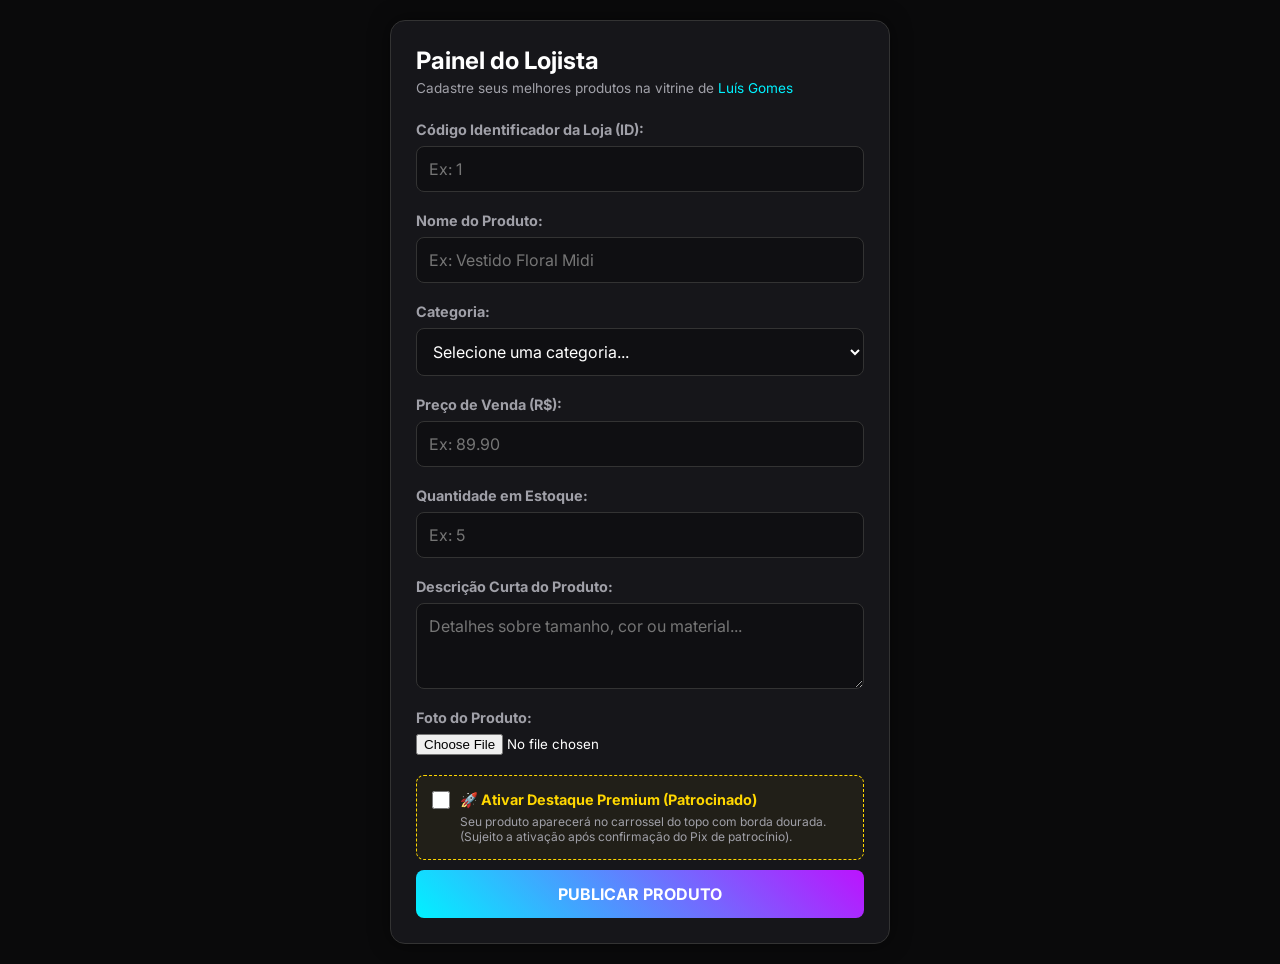
==== painel.html @ 35d2a933 "Add files via upload" ====
<!DOCTYPE html>
<html lang="pt-br">
<head>
  <meta charset="UTF-8">
  <meta name="viewport" content="width=device-width, initial-scale=1.0">
  <title>Painel do Lojista | Shopping Digital</title>
  <link href="https://fonts.googleapis.com/css2?family=Inter:wght@300;400;700&display=swap" rel="stylesheet">
  <style>
    :root {
      --bg-dark: #0a0a0b;
      --card-bg: #16161a;
      --neon-blue: #00f2ff;
      --neon-purple: #bc13fe;
      --neon-gold: #ffd700;
      --text-gray: #a0a0a8;
      --text-white: #ffffff;
    }
    * { margin: 0; padding: 0; box-sizing: border-box; font-family: 'Inter', sans-serif; }
    body { background-color: var(--bg-dark); color: var(--text-white); padding: 20px; display: flex; justify-content: center; }
    
    .panel-container { width: 100%; max-width: 500px; background: var(--card-bg); padding: 25px; border-radius: 15px; border: 1px solid #333; box-shadow: 0 0 20px rgba(0,0,0,0.5); }
    h1 { font-size: 1.5rem; margin-bottom: 5px; color: var(--text-white); }
    .subtitle { font-size: 0.85rem; color: var(--text-gray); margin-bottom: 25px; }
    .neon-txt { color: var(--neon-blue); }

    .form-group { margin-bottom: 20px; display: flex; flex-direction: column; gap: 8px; }
    label { font-size: 0.9rem; font-weight: bold; color: var(--text-gray); }
    input[type="text"], input[type="number"], select, textarea { width: 100%; padding: 12px; background: #0f0f12; border: 1px solid #333; border-radius: 8px; color: white; font-size: 1rem; outline: none; transition: 0.3s; }
    input:focus, select:focus, textarea:focus { border-color: var(--neon-blue); box-shadow: 0 0 8px rgba(0,242,255,0.2); }
    
    .premium-box { background: rgba(255, 215, 0, 0.05); border: 1px dashed var(--neon-gold); padding: 15px; border-radius: 8px; margin-top: 10px; }
    .premium-box label { color: var(--neon-gold); cursor: pointer; display: flex; align-items: center; gap: 10px; }
    .premium-box input { width: 18px; height: 18px; accent-color: var(--neon-gold); }
    .premium-desc { font-size: 0.75rem; color: var(--text-gray); margin-top: 5px; padding-left: 28px; }

    .btn-submit { width: 100%; background: linear-gradient(45deg, var(--neon-blue), var(--neon-purple)); color: white; border: none; padding: 14px; border-radius: 8px; font-size: 1rem; font-weight: bold; text-transform: uppercase; cursor: pointer; transition: 0.3s; margin-top: 10px; }
    .btn-submit:hover { opacity: 0.9; transform: translateY(-2px); }
    .btn-submit:disabled { background: #444; color: #888; cursor: not-allowed; transform: none; }

    #preview { width: 100%; max-height: 200px; object-fit: cover; border-radius: 8px; display: none; margin-top: 10px; border: 1px solid #333; }
    .status-msg { margin-top: 15px; text-align: center; font-weight: bold; font-size: 0.9rem; display: none; }
  </style>
</head>
<body>

  <div class="panel-container">
    <h1>Painel do Lojista</h1>
    <p class="subtitle">Cadastre seus melhores produtos na vitrine de <span class="neon-txt">Luís Gomes</span></p>

    <form id="productForm">
      <div class="form-group">
        <label for="loja_id">Código Identificador da Loja (ID):</label>
        <input type="number" id="loja_id" required placeholder="Ex: 1">
      </div>

      <div class="form-group">
        <label for="nome">Nome do Produto:</label>
        <input type="text" id="nome" required placeholder="Ex: Vestido Floral Midi">
      </div>

      <div class="form-group">
        <label for="categoria">Categoria:</label>
        <select id="categoria" required>
          <option value="">Selecione uma categoria...</option>
          <option value="Moda">Moda</option>
          <option value="Bolsas">Bolsas</option>
          <option value="Brinquedos">Brinquedos</option>
          <option value="Decoração">Decoração</option>
          <option value="Perfumaria">Perfumaria</option>
          <option value="Outros">Outros</option>
        </select>
      </div>

      <div class="form-group">
        <label for="preco">Preço de Venda (R$):</label>
        <input type="text" id="preco" required placeholder="Ex: 89.90">
      </div>

      <div class="form-group">
        <label for="estoque">Quantidade em Estoque:</label>
        <input type="number" id="estoque" required placeholder="Ex: 5">
      </div>

      <div class="form-group">
        <label for="descricao">Descrição Curta do Produto:</label>
        <textarea id="descricao" rows="3" placeholder="Detalhes sobre tamanho, cor ou material..."></textarea>
      </div>

      <div class="form-group">
        <label for="fotoInput">Foto do Produto:</label>
        <input type="file" id="fotoInput" accept="image/*" required onchange="verPreview(event)">
        <img id="preview" alt="Preview da imagem">
      </div>

      <div class="premium-box">
        <label>
          <input type="checkbox" id="patrocinadoCheck">
          🚀 Ativar Destaque Premium (Patrocinado)
        </label>
        <p class="premium-desc">Seu produto aparecerá no carrossel do topo com borda dourada. (Sujeito a ativação após confirmação do Pix de patrocínio).</p>
      </div>

      <button type="submit" class="btn-submit" id="btnEnviar">Publicar Produto</button>
      <div id="statusMsg" class="status-msg"></div>
    </form>
  </div>

  <script>
    // ⚠️ ATENÇÃO: Cole aqui a exata mesma URL do seu Web App do Google Apps Script
    const API_URL = "https://script.google.com/macros/s/AKfycbyQ1kAGgEmsp9tgcJOtWq59nKZylH4IamMmkudXPAZJ50O31iTsA3CBAQ-vOjNi1VHNlw/exec";
    
    let imagemBase64 = "";
    let nomeImagem = "";

    function verPreview(event) {
      const file = event.target.files[0];
      if (file) {
        nomeImagem = file.name;
        const reader = new FileReader();
        reader.onload = function(e) {
          imagemBase64 = e.target.result;
          const preview = document.getElementById('preview');
          preview.src = e.target.result;
          preview.style.display = 'block';
        }
        reader.readAsDataURL(file);
      }
    }

    document.getElementById('productForm').addEventListener('submit', async (e) => {
      e.preventDefault();
      
      const btn = document.getElementById('btnEnviar');
      const status = document.getElementById('statusMsg');
      
      btn.disabled = true;
      btn.innerText = "Enviando para o Servidor...";
      status.style.display = 'block';
      status.style.color = 'var(--neon-blue)';
      status.innerText = "Processando imagem e salvando dados...";

      // Trata o preço substituindo vírgula por ponto para o banco ler corretamente
      let precoFormatado = document.getElementById('preco').value.replace(',', '.');

      const payload = {
        loja_id: document.getElementById('loja_id').value,
        nome: document.getElementById('nome').value,
        categoria: document.getElementById('categoria').value,
        preco: parseFloat(precoFormatado).toFixed(2),
        estoque: document.getElementById('estoque').value,
        descricao: document.getElementById('descricao').value,
        patrocinado: document.getElementById('patrocinadoCheck').checked ? "sim" : "",
        imagemBase64: imagemBase64,
        nomeImagem: nomeImagem
      };

      try {
        const response = await fetch(API_URL, {
          method: 'POST',
          body: JSON.stringify(payload)
        });
        const resultado = await response.json();

        if (resultado.sucesso) {
          status.style.color = '#25D366';
          status.innerText = "🎉 Produto cadastrado com sucesso na vitrine!";
          document.getElementById('productForm').reset();
          document.getElementById('preview').style.display = 'none';
          imagemBase64 = "";
          nomeImagem = "";
        } else {
          throw new Error(resultado.erro);
        }
      } catch (error) {
        status.style.color = 'red';
        status.innerText = "❌ Erro no cadastro. Verifique a conexão.";
        console.error(error);
      } finally {
        btn.disabled = false;
        btn.innerText = "Publicar Produto";
      }
    });
  </script>
</body>
</html>
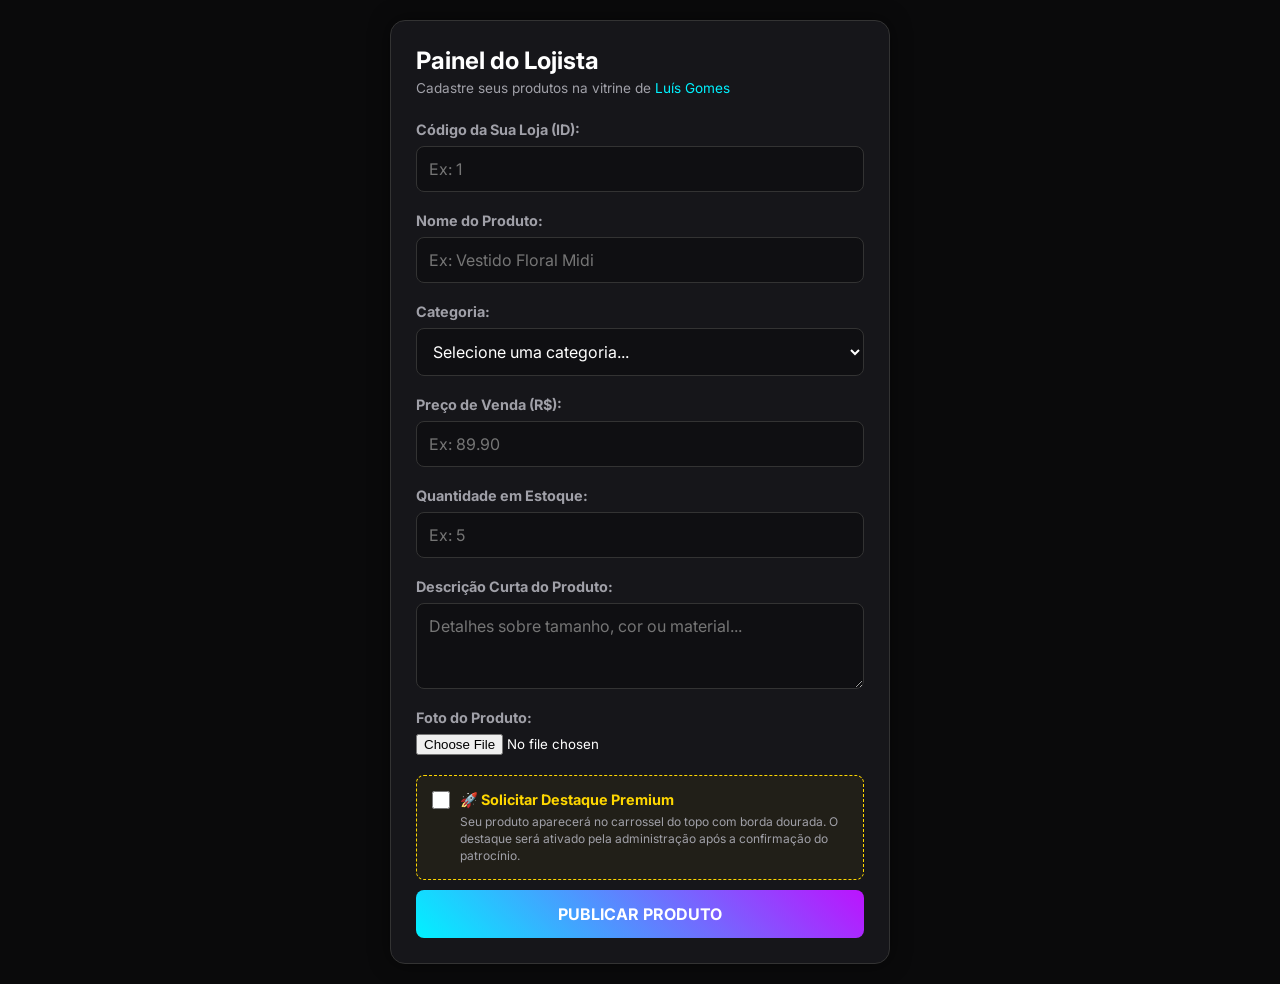
==== commit cf7f5642: "Update painel.html" ====
--- a/painel.html
+++ b/painel.html
@@ -3,7 +3,7 @@
 <head>
   <meta charset="UTF-8">
   <meta name="viewport" content="width=device-width, initial-scale=1.0">
-  <title>Painel do Lojista | Shopping Digital</title>
+  <title>Painel do Lojista | Shopping Digital LG</title>
   <link href="https://fonts.googleapis.com/css2?family=Inter:wght@300;400;700&display=swap" rel="stylesheet">
   <style>
     :root {
@@ -29,9 +29,9 @@
     input:focus, select:focus, textarea:focus { border-color: var(--neon-blue); box-shadow: 0 0 8px rgba(0,242,255,0.2); }
     
     .premium-box { background: rgba(255, 215, 0, 0.05); border: 1px dashed var(--neon-gold); padding: 15px; border-radius: 8px; margin-top: 10px; }
-    .premium-box label { color: var(--neon-gold); cursor: pointer; display: flex; align-items: center; gap: 10px; }
+    .premium-box label { color: var(--neon-gold); cursor: pointer; display: flex; align-items: center; gap: 10px; font-weight: bold; }
     .premium-box input { width: 18px; height: 18px; accent-color: var(--neon-gold); }
-    .premium-desc { font-size: 0.75rem; color: var(--text-gray); margin-top: 5px; padding-left: 28px; }
+    .premium-desc { font-size: 0.75rem; color: var(--text-gray); margin-top: 5px; padding-left: 28px; line-height: 1.4; }
 
     .btn-submit { width: 100%; background: linear-gradient(45deg, var(--neon-blue), var(--neon-purple)); color: white; border: none; padding: 14px; border-radius: 8px; font-size: 1rem; font-weight: bold; text-transform: uppercase; cursor: pointer; transition: 0.3s; margin-top: 10px; }
     .btn-submit:hover { opacity: 0.9; transform: translateY(-2px); }
@@ -45,11 +45,11 @@
 
   <div class="panel-container">
     <h1>Painel do Lojista</h1>
-    <p class="subtitle">Cadastre seus melhores produtos na vitrine de <span class="neon-txt">Luís Gomes</span></p>
+    <p class="subtitle">Cadastre seus produtos na vitrine de <span class="neon-txt">Luís Gomes</span></p>
 
     <form id="productForm">
       <div class="form-group">
-        <label for="loja_id">Código Identificador da Loja (ID):</label>
+        <label for="loja_id">Código da Sua Loja (ID):</label>
         <input type="number" id="loja_id" required placeholder="Ex: 1">
       </div>
 
@@ -95,9 +95,9 @@
       <div class="premium-box">
         <label>
           <input type="checkbox" id="patrocinadoCheck">
-          🚀 Ativar Destaque Premium (Patrocinado)
+          🚀 Solicitar Destaque Premium
         </label>
-        <p class="premium-desc">Seu produto aparecerá no carrossel do topo com borda dourada. (Sujeito a ativação após confirmação do Pix de patrocínio).</p>
+        <p class="premium-desc">Seu produto aparecerá no carrossel do topo com borda dourada. O destaque será ativado pela administração após a confirmação do patrocínio.</p>
       </div>
 
       <button type="submit" class="btn-submit" id="btnEnviar">Publicar Produto</button>
@@ -106,7 +106,7 @@
   </div>
 
   <script>
-    // ⚠️ ATENÇÃO: Cole aqui a exata mesma URL do seu Web App do Google Apps Script
+    // URL do seu Google Apps Script 
     const API_URL = "https://script.google.com/macros/s/AKfycbyQ1kAGgEmsp9tgcJOtWq59nKZylH4IamMmkudXPAZJ50O31iTsA3CBAQ-vOjNi1VHNlw/exec";
     
     let imagemBase64 = "";
@@ -149,7 +149,8 @@
         preco: parseFloat(precoFormatado).toFixed(2),
         estoque: document.getElementById('estoque').value,
         descricao: document.getElementById('descricao').value,
-        patrocinado: document.getElementById('patrocinadoCheck').checked ? "sim" : "",
+        // Envia "pendente" se o lojista marcar a caixa de destaque
+        patrocinado: document.getElementById('patrocinadoCheck').checked ? "pendente" : "",
         imagemBase64: imagemBase64,
         nomeImagem: nomeImagem
       };
@@ -157,6 +158,10 @@
       try {
         const response = await fetch(API_URL, {
           method: 'POST',
+          // O header de texto puro evita o bloqueio de CORS nos navegadores
+          headers: {
+            "Content-Type": "text/plain;charset=utf-8",
+          },
           body: JSON.stringify(payload)
         });
         const resultado = await response.json();
@@ -172,8 +177,8 @@
           throw new Error(resultado.erro);
         }
       } catch (error) {
-        status.style.color = 'red';
-        status.innerText = "❌ Erro no cadastro. Verifique a conexão.";
+        status.style.color = '#ff3366';
+        status.innerText = "❌ Erro no cadastro. Verifique sua conexão com a internet.";
         console.error(error);
       } finally {
         btn.disabled = false;
@@ -182,4 +187,4 @@
     });
   </script>
 </body>
-</html>+</html>
